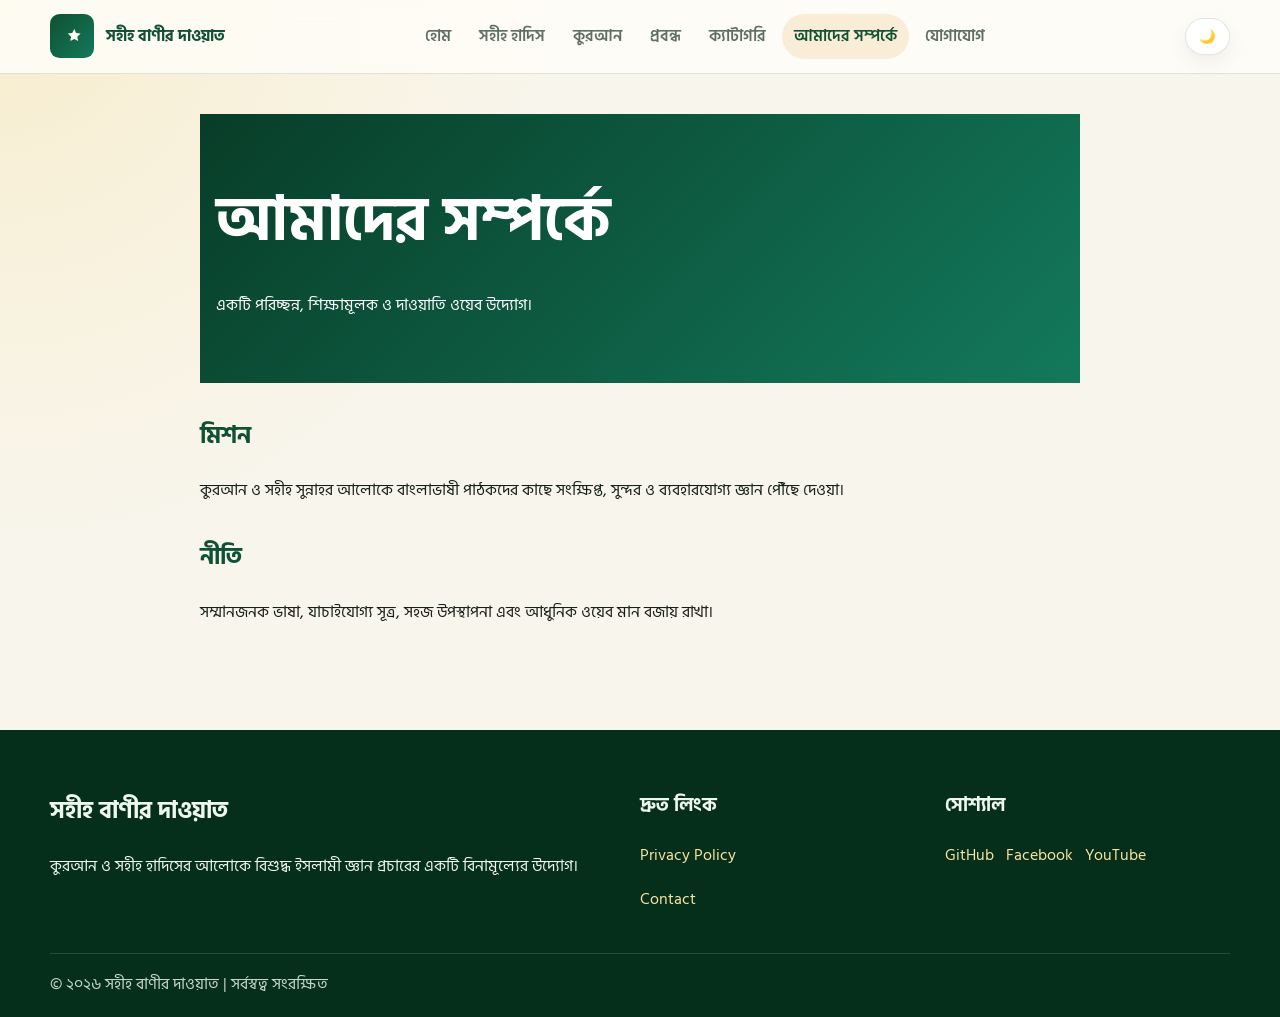
==== pages/about.html @ b23fc53e "Build production-ready Islamic GitHub Pages site" ====
<!DOCTYPE html>
<html lang="bn" data-theme="light">
<head>
  <meta charset="UTF-8">
  <meta name="viewport" content="width=device-width, initial-scale=1.0">
  <meta name="description" content="সহীহ বাণীর দাওয়াত সম্পর্কে জানুন।">
  <meta name="theme-color" content="#0f5132">
  <meta property="og:title" content="আমাদের সম্পর্কে | সহীহ বাণীর দাওয়াত">
  <meta property="og:description" content="সহীহ বাণীর দাওয়াত সম্পর্কে জানুন।">
  <meta property="og:type" content="website">
  <title>আমাদের সম্পর্কে | সহীহ বাণীর দাওয়াত</title>
  <link rel="icon" href="../assets/img/favicon.svg" type="image/svg+xml">
  <link rel="preconnect" href="https://fonts.googleapis.com">
  <link rel="preconnect" href="https://fonts.gstatic.com" crossorigin>
  <link href="https://fonts.googleapis.com/css2?family=Hind+Siliguri:wght@400;500;600;700;800&display=swap" rel="stylesheet">
  <link rel="stylesheet" href="../assets/css/styles.css">
</head>
<body>
<a class="skip-link" href="#main">মূল কনটেন্টে যান</a>
<header class="site-header"><div class="container nav"><a class="brand" href="../index.html"><img class="brand-mark" src="../assets/img/favicon.svg" alt=""><span>সহীহ বাণীর দাওয়াত</span></a><nav class="nav-links" aria-label="প্রধান মেনু"><a class="" href="../index.html">হোম</a><a class="" href="../pages/hadith.html">সহীহ হাদিস</a><a class="" href="../pages/quran.html">কুরআন</a><a class="" href="../pages/articles.html">প্রবন্ধ</a><a class="" href="../pages/categories.html">ক্যাটাগরি</a><a class="active" href="../pages/about.html">আমাদের সম্পর্কে</a><a class="" href="../pages/contact.html">যোগাযোগ</a></nav><div class="nav-actions"><button class="icon-btn" data-theme-toggle aria-label="ডার্ক মোড">🌙</button><button class="menu-btn" id="menu-toggle" aria-label="মেনু">☰</button></div></div><div class="container mobile-menu" id="mobile-menu"><a class="" href="../index.html">হোম</a><a class="" href="../pages/hadith.html">সহীহ হাদিস</a><a class="" href="../pages/quran.html">কুরআন</a><a class="" href="../pages/articles.html">প্রবন্ধ</a><a class="" href="../pages/categories.html">ক্যাটাগরি</a><a class="active" href="../pages/about.html">আমাদের সম্পর্কে</a><a class="" href="../pages/contact.html">যোগাযোগ</a></div></header>
<main id="main" class="container article"><section class="page-hero"><div class="container"><h1>আমাদের সম্পর্কে</h1><p>একটি পরিচ্ছন্ন, শিক্ষামূলক ও দাওয়াতি ওয়েব উদ্যোগ।</p></div></section><h2>মিশন</h2><p>কুরআন ও সহীহ সুন্নাহর আলোকে বাংলাভাষী পাঠকদের কাছে সংক্ষিপ্ত, সুন্দর ও ব্যবহারযোগ্য জ্ঞান পৌঁছে দেওয়া।</p><h2>নীতি</h2><p>সম্মানজনক ভাষা, যাচাইযোগ্য সূত্র, সহজ উপস্থাপনা এবং আধুনিক ওয়েব মান বজায় রাখা।</p></main>
<footer class="footer"><div class="container footer-grid"><div><h2>সহীহ বাণীর দাওয়াত</h2><p>কুরআন ও সহীহ হাদিসের আলোকে বিশুদ্ধ ইসলামী জ্ঞান প্রচারের একটি বিনামূল্যের উদ্যোগ।</p></div><div><h3>দ্রুত লিংক</h3><p><a href="../pages/privacy.html">Privacy Policy</a></p><p><a href="../pages/contact.html">Contact</a></p></div><div><h3>সোশ্যাল</h3><div class="social"><a href="https://github.com/" rel="noopener">GitHub</a><a href="https://facebook.com/" rel="noopener">Facebook</a><a href="https://youtube.com/" rel="noopener">YouTube</a></div></div></div><div class="container copyright">© ২০২৬ সহীহ বাণীর দাওয়াত | সর্বস্বত্ব সংরক্ষিত</div></footer>
<script src="../assets/js/content.js"></script><script src="../assets/js/main.js"></script>
</body></html>
---- assets/css/styles.css ----
:root{--green-950:#052e1b;--green-900:#083d28;--green-800:#0f5132;--green-700:#13795b;--green-600:#198754;--gold:#d9a441;--gold-soft:#f6d365;--white:#fffdf7;--cream:#f8f5ec;--ink:#162018;--muted:#5f6f64;--card:#ffffff;--border:rgba(15,81,50,.14);--shadow:0 18px 45px rgba(8,61,40,.12);--radius:24px;--max:1180px;color-scheme:light} [data-theme=dark]{--green-950:#03160d;--green-900:#062417;--green-800:#0b3a27;--green-700:#13a06e;--green-600:#25c182;--gold:#f2c766;--gold-soft:#ffe59a;--white:#07150e;--cream:#0b1d14;--ink:#edf8f1;--muted:#b8c8bd;--card:#10271a;--border:rgba(242,199,102,.18);--shadow:0 18px 45px rgba(0,0,0,.34);color-scheme:dark}*{box-sizing:border-box}html{scroll-behavior:smooth}body{margin:0;font-family:"Hind Siliguri",system-ui,-apple-system,Segoe UI,sans-serif;background:radial-gradient(circle at top left,rgba(246,211,101,.22),transparent 34rem),var(--cream);color:var(--ink);line-height:1.75}a{color:inherit;text-decoration:none}img{max-width:100%;height:auto}.container{width:min(100% - 32px,var(--max));margin-inline:auto}.skip-link{position:absolute;left:-999px;top:12px;background:var(--gold);color:#111;padding:.7rem 1rem;border-radius:999px;z-index:100}.skip-link:focus{left:12px}.site-header{position:sticky;top:0;z-index:50;background:rgba(255,253,247,.86);backdrop-filter:blur(16px);border-bottom:1px solid var(--border)}[data-theme=dark] .site-header{background:rgba(7,21,14,.86)}.nav{display:flex;align-items:center;justify-content:space-between;gap:1rem;padding:.85rem 0}.brand{display:flex;align-items:center;gap:.75rem;font-weight:800;color:var(--green-800)}.brand-mark{width:44px;height:44px}.nav-links{display:none;align-items:center;gap:.25rem}.nav-links a{padding:.55rem .75rem;border-radius:999px;color:var(--muted);font-weight:600}.nav-links a:hover,.nav-links a.active{background:rgba(217,164,65,.16);color:var(--green-800)}.nav-actions{display:flex;gap:.45rem}.icon-btn,.menu-btn{border:1px solid var(--border);background:var(--card);color:var(--ink);border-radius:999px;padding:.65rem .8rem;cursor:pointer;box-shadow:0 8px 20px rgba(0,0,0,.06)}.mobile-menu{display:none;padding:0 0 1rem}.mobile-menu.open{display:grid;gap:.35rem}.mobile-menu a{padding:.8rem 1rem;background:var(--card);border:1px solid var(--border);border-radius:16px}.hero{position:relative;overflow:hidden;padding:5rem 0 4rem;background:linear-gradient(135deg,var(--green-950),var(--green-700));color:#fff}.hero:before{content:"";position:absolute;inset:0;background:radial-gradient(circle at 80% 20%,rgba(246,211,101,.25),transparent 22rem),linear-gradient(45deg,transparent 48%,rgba(255,255,255,.05) 49% 51%,transparent 52%);background-size:auto,42px 42px}.hero .container{position:relative}.eyebrow{display:inline-flex;gap:.4rem;align-items:center;border:1px solid rgba(246,211,101,.45);color:var(--gold-soft);border-radius:999px;padding:.35rem .8rem;font-weight:700}.hero h1{font-size:clamp(2.3rem,9vw,5.2rem);line-height:1.08;margin:1rem 0}.hero p{max-width:760px;font-size:1.14rem;color:rgba(255,255,255,.86)}.hero-actions,.button-row{display:flex;flex-wrap:wrap;gap:.8rem;margin-top:1.4rem}.btn{display:inline-flex;align-items:center;justify-content:center;gap:.45rem;border-radius:999px;padding:.85rem 1.15rem;font-weight:800;border:1px solid transparent;transition:.25s}.btn.primary{background:var(--gold);color:#1d1605}.btn.secondary{border-color:rgba(255,255,255,.28);color:#fff}.btn:hover{transform:translateY(-2px);box-shadow:0 12px 25px rgba(0,0,0,.18)}main{padding:2.5rem 0}.section{padding:2.2rem 0}.section-head{display:flex;align-items:end;justify-content:space-between;gap:1rem;margin-bottom:1.2rem}.section-title{font-size:clamp(1.65rem,5vw,2.4rem);line-height:1.2;margin:0;color:var(--green-800)}.section-kicker{color:var(--gold);font-weight:800;margin:0}.grid{display:grid;gap:1rem}.cards{grid-template-columns:repeat(auto-fit,minmax(240px,1fr))}.card{background:var(--card);border:1px solid var(--border);border-radius:var(--radius);padding:1.25rem;box-shadow:var(--shadow);transition:.25s}.card:hover{transform:translateY(-4px)}.card h3{color:var(--green-800);margin:.2rem 0 .5rem}.arabic{font-family:Georgia,"Times New Roman",serif;font-size:1.55rem;direction:rtl;text-align:right;line-height:2.1}.source,.tag,.muted{color:var(--muted)}.tag{display:inline-flex;border:1px solid var(--border);border-radius:999px;padding:.2rem .65rem;font-size:.9rem;background:rgba(217,164,65,.1)}.search-panel{display:grid;gap:.75rem;background:var(--card);border:1px solid var(--border);border-radius:var(--radius);padding:1rem;box-shadow:var(--shadow)}.search-input{width:100%;border:1px solid var(--border);background:var(--cream);color:var(--ink);border-radius:16px;padding:1rem;font:inherit}.result-list{display:grid;gap:.75rem}.result-list:empty:before{content:"কোনো ফলাফল পাওয়া যায়নি।";color:var(--muted)}.page-hero{padding:3rem 0;background:linear-gradient(135deg,var(--green-900),var(--green-700));color:#fff}.page-hero h1{font-size:clamp(2rem,7vw,3.8rem);margin:.4rem 0}.article{max-width:880px}.article h2{color:var(--green-800);margin-top:2rem}.footer{background:var(--green-950);color:#eef7f0;margin-top:3rem;padding:2.5rem 0 1.2rem}.footer-grid{display:grid;gap:1.2rem}.footer a{color:#f8e4a1}.social{display:flex;gap:.75rem;flex-wrap:wrap}.copyright{border-top:1px solid rgba(255,255,255,.14);margin-top:1.5rem;padding-top:1rem;color:#c7d6cc}.reveal{opacity:0;transform:translateY(20px);transition:.7s}.reveal.visible{opacity:1;transform:none}@media (min-width:820px){.nav-links{display:flex}.menu-btn{display:none}.footer-grid{grid-template-columns:2fr 1fr 1fr}.hero{padding:7rem 0 6rem}.grid.two{grid-template-columns:1.1fr .9fr}.grid.three{grid-template-columns:repeat(3,1fr)}}@media (prefers-reduced-motion:reduce){*,*:before,*:after{scroll-behavior:auto!important;transition:none!important;animation:none!important}}
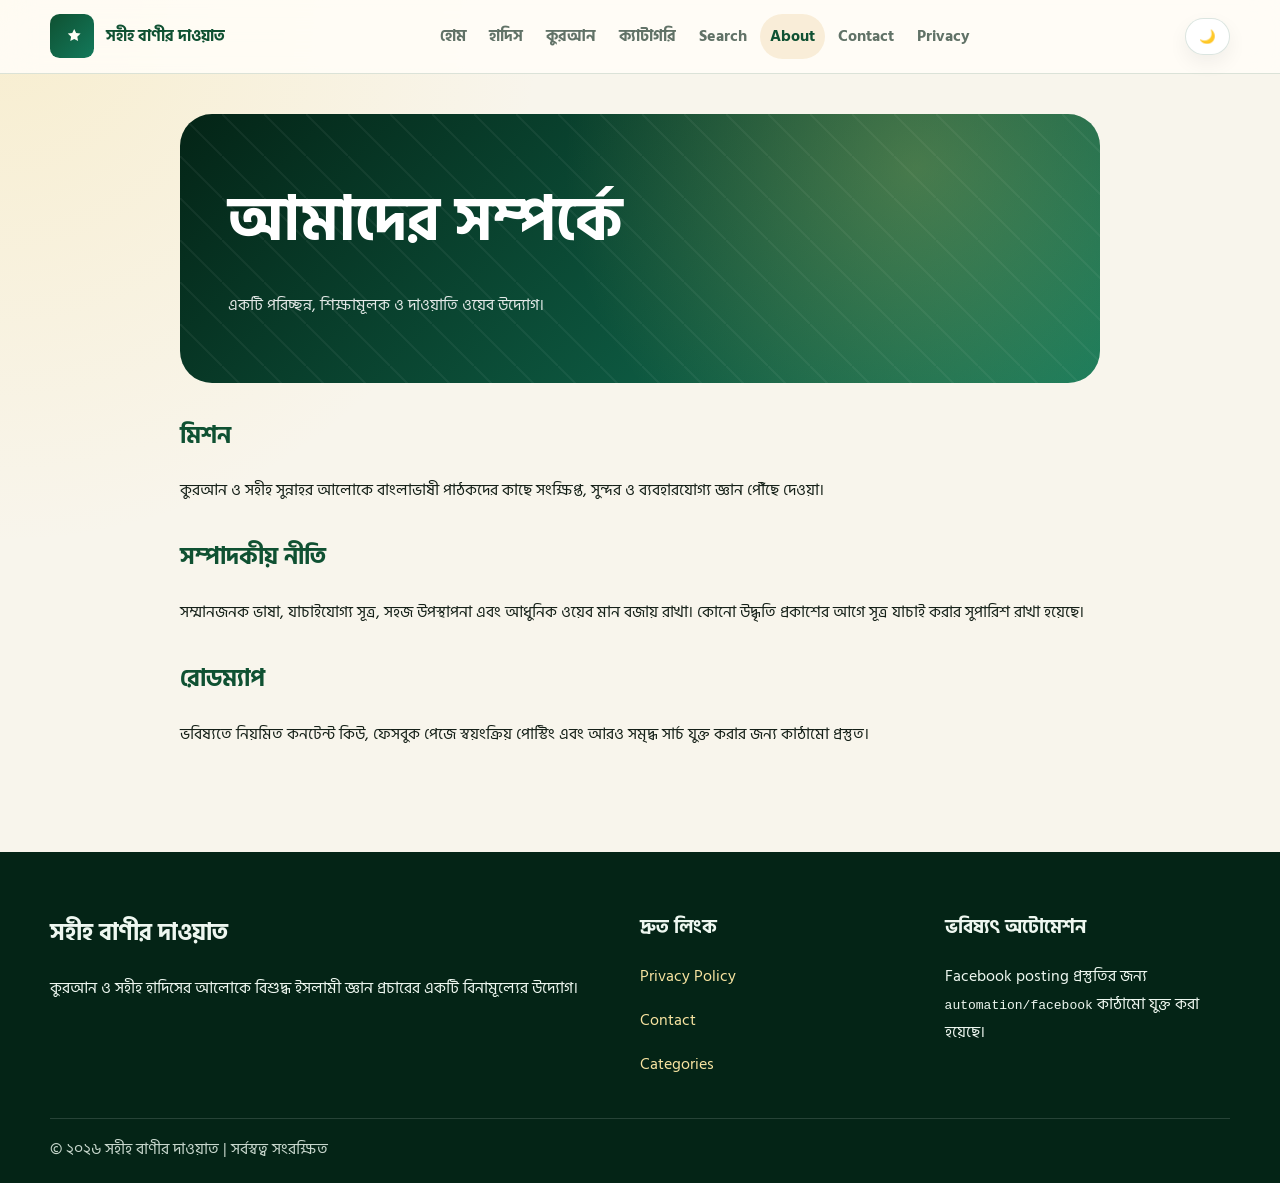
==== commit 384c5c77: "Build production-ready Islamic website" ====
--- a/pages/about.html
+++ b/pages/about.html
@@ -3,22 +3,29 @@
 <head>
   <meta charset="UTF-8">
   <meta name="viewport" content="width=device-width, initial-scale=1.0">
-  <meta name="description" content="সহীহ বাণীর দাওয়াত সম্পর্কে জানুন।">
+  <meta name="description" content="সহীহ বাণীর দাওয়াতের লক্ষ্য, নীতি ও প্রকাশনা মান সম্পর্কে জানুন।">
   <meta name="theme-color" content="#0f5132">
   <meta property="og:title" content="আমাদের সম্পর্কে | সহীহ বাণীর দাওয়াত">
-  <meta property="og:description" content="সহীহ বাণীর দাওয়াত সম্পর্কে জানুন।">
+  <meta property="og:description" content="সহীহ বাণীর দাওয়াতের লক্ষ্য, নীতি ও প্রকাশনা মান সম্পর্কে জানুন।">
   <meta property="og:type" content="website">
   <title>আমাদের সম্পর্কে | সহীহ বাণীর দাওয়াত</title>
   <link rel="icon" href="../assets/img/favicon.svg" type="image/svg+xml">
   <link rel="preconnect" href="https://fonts.googleapis.com">
   <link rel="preconnect" href="https://fonts.gstatic.com" crossorigin>
-  <link href="https://fonts.googleapis.com/css2?family=Hind+Siliguri:wght@400;500;600;700;800&display=swap" rel="stylesheet">
+  <link href="https://fonts.googleapis.com/css2?family=Amiri:wght@400;700&family=Hind+Siliguri:wght@400;500;600;700;800&display=swap" rel="stylesheet">
   <link rel="stylesheet" href="../assets/css/styles.css">
 </head>
 <body>
 <a class="skip-link" href="#main">মূল কনটেন্টে যান</a>
-<header class="site-header"><div class="container nav"><a class="brand" href="../index.html"><img class="brand-mark" src="../assets/img/favicon.svg" alt=""><span>সহীহ বাণীর দাওয়াত</span></a><nav class="nav-links" aria-label="প্রধান মেনু"><a class="" href="../index.html">হোম</a><a class="" href="../pages/hadith.html">সহীহ হাদিস</a><a class="" href="../pages/quran.html">কুরআন</a><a class="" href="../pages/articles.html">প্রবন্ধ</a><a class="" href="../pages/categories.html">ক্যাটাগরি</a><a class="active" href="../pages/about.html">আমাদের সম্পর্কে</a><a class="" href="../pages/contact.html">যোগাযোগ</a></nav><div class="nav-actions"><button class="icon-btn" data-theme-toggle aria-label="ডার্ক মোড">🌙</button><button class="menu-btn" id="menu-toggle" aria-label="মেনু">☰</button></div></div><div class="container mobile-menu" id="mobile-menu"><a class="" href="../index.html">হোম</a><a class="" href="../pages/hadith.html">সহীহ হাদিস</a><a class="" href="../pages/quran.html">কুরআন</a><a class="" href="../pages/articles.html">প্রবন্ধ</a><a class="" href="../pages/categories.html">ক্যাটাগরি</a><a class="active" href="../pages/about.html">আমাদের সম্পর্কে</a><a class="" href="../pages/contact.html">যোগাযোগ</a></div></header>
-<main id="main" class="container article"><section class="page-hero"><div class="container"><h1>আমাদের সম্পর্কে</h1><p>একটি পরিচ্ছন্ন, শিক্ষামূলক ও দাওয়াতি ওয়েব উদ্যোগ।</p></div></section><h2>মিশন</h2><p>কুরআন ও সহীহ সুন্নাহর আলোকে বাংলাভাষী পাঠকদের কাছে সংক্ষিপ্ত, সুন্দর ও ব্যবহারযোগ্য জ্ঞান পৌঁছে দেওয়া।</p><h2>নীতি</h2><p>সম্মানজনক ভাষা, যাচাইযোগ্য সূত্র, সহজ উপস্থাপনা এবং আধুনিক ওয়েব মান বজায় রাখা।</p></main>
-<footer class="footer"><div class="container footer-grid"><div><h2>সহীহ বাণীর দাওয়াত</h2><p>কুরআন ও সহীহ হাদিসের আলোকে বিশুদ্ধ ইসলামী জ্ঞান প্রচারের একটি বিনামূল্যের উদ্যোগ।</p></div><div><h3>দ্রুত লিংক</h3><p><a href="../pages/privacy.html">Privacy Policy</a></p><p><a href="../pages/contact.html">Contact</a></p></div><div><h3>সোশ্যাল</h3><div class="social"><a href="https://github.com/" rel="noopener">GitHub</a><a href="https://facebook.com/" rel="noopener">Facebook</a><a href="https://youtube.com/" rel="noopener">YouTube</a></div></div></div><div class="container copyright">© ২০২৬ সহীহ বাণীর দাওয়াত | সর্বস্বত্ব সংরক্ষিত</div></footer>
+<header class="site-header">
+  <div class="container nav">
+    <a class="brand" href="../index.html"><img class="brand-mark" src="../assets/img/favicon.svg" alt=""><span>সহীহ বাণীর দাওয়াত</span></a>
+    <nav class="nav-links" aria-label="প্রধান মেনু"><a class="" href="../index.html">হোম</a><a class="" href="../pages/hadith.html">হাদিস</a><a class="" href="../pages/quran.html">কুরআন</a><a class="" href="../pages/categories.html">ক্যাটাগরি</a><a class="" href="../index.html#search">Search</a><a class="active" href="../pages/about.html">About</a><a class="" href="../pages/contact.html">Contact</a><a class="" href="../pages/privacy.html">Privacy</a></nav>
+    <div class="nav-actions"><button class="icon-btn" data-theme-toggle aria-label="ডার্ক মোড">🌙</button><button class="menu-btn" id="menu-toggle" aria-label="মেনু" aria-expanded="false">☰</button></div>
+  </div>
+  <div class="container mobile-menu" id="mobile-menu"><a class="" href="../index.html">হোম</a><a class="" href="../pages/hadith.html">হাদিস</a><a class="" href="../pages/quran.html">কুরআন</a><a class="" href="../pages/categories.html">ক্যাটাগরি</a><a class="" href="../index.html#search">Search</a><a class="active" href="../pages/about.html">About</a><a class="" href="../pages/contact.html">Contact</a><a class="" href="../pages/privacy.html">Privacy</a></div>
+</header>
+<main id="main" class="container article"><section class="page-hero"><h1>আমাদের সম্পর্কে</h1><p>একটি পরিচ্ছন্ন, শিক্ষামূলক ও দাওয়াতি ওয়েব উদ্যোগ।</p></section><h2>মিশন</h2><p>কুরআন ও সহীহ সুন্নাহর আলোকে বাংলাভাষী পাঠকদের কাছে সংক্ষিপ্ত, সুন্দর ও ব্যবহারযোগ্য জ্ঞান পৌঁছে দেওয়া।</p><h2>সম্পাদকীয় নীতি</h2><p>সম্মানজনক ভাষা, যাচাইযোগ্য সূত্র, সহজ উপস্থাপনা এবং আধুনিক ওয়েব মান বজায় রাখা। কোনো উদ্ধৃতি প্রকাশের আগে সূত্র যাচাই করার সুপারিশ রাখা হয়েছে।</p><h2>রোডম্যাপ</h2><p>ভবিষ্যতে নিয়মিত কনটেন্ট কিউ, ফেসবুক পেজে স্বয়ংক্রিয় পোস্টিং এবং আরও সমৃদ্ধ সার্চ যুক্ত করার জন্য কাঠামো প্রস্তুত।</p></main>
+<footer class="footer"><div class="container footer-grid"><div><h2>সহীহ বাণীর দাওয়াত</h2><p>কুরআন ও সহীহ হাদিসের আলোকে বিশুদ্ধ ইসলামী জ্ঞান প্রচারের একটি বিনামূল্যের উদ্যোগ।</p></div><div><h3>দ্রুত লিংক</h3><p><a href="../pages/privacy.html">Privacy Policy</a></p><p><a href="../pages/contact.html">Contact</a></p><p><a href="../pages/categories.html">Categories</a></p></div><div><h3>ভবিষ্যৎ অটোমেশন</h3><p>Facebook posting প্রস্তুতির জন্য <code>automation/facebook</code> কাঠামো যুক্ত করা হয়েছে।</p></div></div><div class="container copyright">© ২০২৬ সহীহ বাণীর দাওয়াত | সর্বস্বত্ব সংরক্ষিত</div></footer>
 <script src="../assets/js/content.js"></script><script src="../assets/js/main.js"></script>
 </body></html>
--- a/assets/css/styles.css
+++ b/assets/css/styles.css
@@ -1 +1 @@
-:root{--green-950:#052e1b;--green-900:#083d28;--green-800:#0f5132;--green-700:#13795b;--green-600:#198754;--gold:#d9a441;--gold-soft:#f6d365;--white:#fffdf7;--cream:#f8f5ec;--ink:#162018;--muted:#5f6f64;--card:#ffffff;--border:rgba(15,81,50,.14);--shadow:0 18px 45px rgba(8,61,40,.12);--radius:24px;--max:1180px;color-scheme:light} [data-theme=dark]{--green-950:#03160d;--green-900:#062417;--green-800:#0b3a27;--green-700:#13a06e;--green-600:#25c182;--gold:#f2c766;--gold-soft:#ffe59a;--white:#07150e;--cream:#0b1d14;--ink:#edf8f1;--muted:#b8c8bd;--card:#10271a;--border:rgba(242,199,102,.18);--shadow:0 18px 45px rgba(0,0,0,.34);color-scheme:dark}*{box-sizing:border-box}html{scroll-behavior:smooth}body{margin:0;font-family:"Hind Siliguri",system-ui,-apple-system,Segoe UI,sans-serif;background:radial-gradient(circle at top left,rgba(246,211,101,.22),transparent 34rem),var(--cream);color:var(--ink);line-height:1.75}a{color:inherit;text-decoration:none}img{max-width:100%;height:auto}.container{width:min(100% - 32px,var(--max));margin-inline:auto}.skip-link{position:absolute;left:-999px;top:12px;background:var(--gold);color:#111;padding:.7rem 1rem;border-radius:999px;z-index:100}.skip-link:focus{left:12px}.site-header{position:sticky;top:0;z-index:50;background:rgba(255,253,247,.86);backdrop-filter:blur(16px);border-bottom:1px solid var(--border)}[data-theme=dark] .site-header{background:rgba(7,21,14,.86)}.nav{display:flex;align-items:center;justify-content:space-between;gap:1rem;padding:.85rem 0}.brand{display:flex;align-items:center;gap:.75rem;font-weight:800;color:var(--green-800)}.brand-mark{width:44px;height:44px}.nav-links{display:none;align-items:center;gap:.25rem}.nav-links a{padding:.55rem .75rem;border-radius:999px;color:var(--muted);font-weight:600}.nav-links a:hover,.nav-links a.active{background:rgba(217,164,65,.16);color:var(--green-800)}.nav-actions{display:flex;gap:.45rem}.icon-btn,.menu-btn{border:1px solid var(--border);background:var(--card);color:var(--ink);border-radius:999px;padding:.65rem .8rem;cursor:pointer;box-shadow:0 8px 20px rgba(0,0,0,.06)}.mobile-menu{display:none;padding:0 0 1rem}.mobile-menu.open{display:grid;gap:.35rem}.mobile-menu a{padding:.8rem 1rem;background:var(--card);border:1px solid var(--border);border-radius:16px}.hero{position:relative;overflow:hidden;padding:5rem 0 4rem;background:linear-gradient(135deg,var(--green-950),var(--green-700));color:#fff}.hero:before{content:"";position:absolute;inset:0;background:radial-gradient(circle at 80% 20%,rgba(246,211,101,.25),transparent 22rem),linear-gradient(45deg,transparent 48%,rgba(255,255,255,.05) 49% 51%,transparent 52%);background-size:auto,42px 42px}.hero .container{position:relative}.eyebrow{display:inline-flex;gap:.4rem;align-items:center;border:1px solid rgba(246,211,101,.45);color:var(--gold-soft);border-radius:999px;padding:.35rem .8rem;font-weight:700}.hero h1{font-size:clamp(2.3rem,9vw,5.2rem);line-height:1.08;margin:1rem 0}.hero p{max-width:760px;font-size:1.14rem;color:rgba(255,255,255,.86)}.hero-actions,.button-row{display:flex;flex-wrap:wrap;gap:.8rem;margin-top:1.4rem}.btn{display:inline-flex;align-items:center;justify-content:center;gap:.45rem;border-radius:999px;padding:.85rem 1.15rem;font-weight:800;border:1px solid transparent;transition:.25s}.btn.primary{background:var(--gold);color:#1d1605}.btn.secondary{border-color:rgba(255,255,255,.28);color:#fff}.btn:hover{transform:translateY(-2px);box-shadow:0 12px 25px rgba(0,0,0,.18)}main{padding:2.5rem 0}.section{padding:2.2rem 0}.section-head{display:flex;align-items:end;justify-content:space-between;gap:1rem;margin-bottom:1.2rem}.section-title{font-size:clamp(1.65rem,5vw,2.4rem);line-height:1.2;margin:0;color:var(--green-800)}.section-kicker{color:var(--gold);font-weight:800;margin:0}.grid{display:grid;gap:1rem}.cards{grid-template-columns:repeat(auto-fit,minmax(240px,1fr))}.card{background:var(--card);border:1px solid var(--border);border-radius:var(--radius);padding:1.25rem;box-shadow:var(--shadow);transition:.25s}.card:hover{transform:translateY(-4px)}.card h3{color:var(--green-800);margin:.2rem 0 .5rem}.arabic{font-family:Georgia,"Times New Roman",serif;font-size:1.55rem;direction:rtl;text-align:right;line-height:2.1}.source,.tag,.muted{color:var(--muted)}.tag{display:inline-flex;border:1px solid var(--border);border-radius:999px;padding:.2rem .65rem;font-size:.9rem;background:rgba(217,164,65,.1)}.search-panel{display:grid;gap:.75rem;background:var(--card);border:1px solid var(--border);border-radius:var(--radius);padding:1rem;box-shadow:var(--shadow)}.search-input{width:100%;border:1px solid var(--border);background:var(--cream);color:var(--ink);border-radius:16px;padding:1rem;font:inherit}.result-list{display:grid;gap:.75rem}.result-list:empty:before{content:"কোনো ফলাফল পাওয়া যায়নি।";color:var(--muted)}.page-hero{padding:3rem 0;background:linear-gradient(135deg,var(--green-900),var(--green-700));color:#fff}.page-hero h1{font-size:clamp(2rem,7vw,3.8rem);margin:.4rem 0}.article{max-width:880px}.article h2{color:var(--green-800);margin-top:2rem}.footer{background:var(--green-950);color:#eef7f0;margin-top:3rem;padding:2.5rem 0 1.2rem}.footer-grid{display:grid;gap:1.2rem}.footer a{color:#f8e4a1}.social{display:flex;gap:.75rem;flex-wrap:wrap}.copyright{border-top:1px solid rgba(255,255,255,.14);margin-top:1.5rem;padding-top:1rem;color:#c7d6cc}.reveal{opacity:0;transform:translateY(20px);transition:.7s}.reveal.visible{opacity:1;transform:none}@media (min-width:820px){.nav-links{display:flex}.menu-btn{display:none}.footer-grid{grid-template-columns:2fr 1fr 1fr}.hero{padding:7rem 0 6rem}.grid.two{grid-template-columns:1.1fr .9fr}.grid.three{grid-template-columns:repeat(3,1fr)}}@media (prefers-reduced-motion:reduce){*,*:before,*:after{scroll-behavior:auto!important;transition:none!important;animation:none!important}}
+:root{--green-950:#042416;--green-900:#083d28;--green-800:#0f5132;--green-700:#13795b;--green-600:#198754;--gold:#d9a441;--gold-soft:#f7df95;--white:#fffdf7;--cream:#f8f5ec;--ink:#152018;--muted:#617267;--card:#ffffff;--border:rgba(15,81,50,.15);--shadow:0 18px 45px rgba(8,61,40,.12);--radius:24px;--max:1180px;color-scheme:light}[data-theme=dark]{--green-950:#03160d;--green-900:#062417;--green-800:#24c489;--green-700:#13a06e;--green-600:#25c182;--gold:#f2c766;--gold-soft:#ffe59a;--white:#07150e;--cream:#0b1d14;--ink:#edf8f1;--muted:#b8c8bd;--card:#10271a;--border:rgba(242,199,102,.2);--shadow:0 18px 45px rgba(0,0,0,.34);color-scheme:dark}*{box-sizing:border-box}html{scroll-behavior:smooth}body{margin:0;font-family:"Hind Siliguri",system-ui,-apple-system,Segoe UI,sans-serif;background:radial-gradient(circle at top left,rgba(246,211,101,.22),transparent 34rem),var(--cream);color:var(--ink);line-height:1.75}a{color:inherit;text-decoration:none}img{max-width:100%;height:auto}.container{width:min(100% - 32px,var(--max));margin-inline:auto}.skip-link{position:absolute;left:-999px;top:12px;background:var(--gold);color:#111;padding:.7rem 1rem;border-radius:999px;z-index:100}.skip-link:focus{left:12px}.site-header{position:sticky;top:0;z-index:50;background:color-mix(in srgb,var(--white) 88%,transparent);backdrop-filter:blur(16px);border-bottom:1px solid var(--border)}.nav{display:flex;align-items:center;justify-content:space-between;gap:1rem;padding:.85rem 0}.brand{display:flex;align-items:center;gap:.75rem;font-weight:800;color:var(--green-800);white-space:nowrap}.brand-mark{width:44px;height:44px}.nav-links{display:none;align-items:center;gap:.15rem}.nav-links a{padding:.55rem .65rem;border-radius:999px;color:var(--muted);font-weight:700}.nav-links a:hover,.nav-links a.active,.mobile-menu a.active{background:rgba(217,164,65,.16);color:var(--green-800)}.nav-actions{display:flex;gap:.45rem}.icon-btn,.menu-btn{border:1px solid var(--border);background:var(--card);color:var(--ink);border-radius:999px;padding:.65rem .8rem;cursor:pointer;box-shadow:0 8px 20px rgba(0,0,0,.06)}.mobile-menu{display:none;padding:0 0 1rem}.mobile-menu.open{display:grid;gap:.35rem}.mobile-menu a{padding:.8rem 1rem;background:var(--card);border:1px solid var(--border);border-radius:16px}.hero,.page-hero{position:relative;overflow:hidden;background:linear-gradient(135deg,var(--green-950),var(--green-700));color:#fff}.hero{padding:5rem 0 4rem}.hero:before,.page-hero:before{content:"";position:absolute;inset:0;background:radial-gradient(circle at 80% 20%,rgba(246,211,101,.25),transparent 22rem),linear-gradient(45deg,transparent 48%,rgba(255,255,255,.05) 49% 51%,transparent 52%);background-size:auto,42px 42px}.hero-grid{position:relative;display:grid;gap:1.4rem;align-items:center}.eyebrow{display:inline-flex;gap:.4rem;align-items:center;border:1px solid rgba(246,211,101,.45);color:var(--gold-soft);border-radius:999px;padding:.35rem .8rem;font-weight:800}.hero h1{font-size:clamp(2.3rem,9vw,5.2rem);line-height:1.08;margin:1rem 0}.hero p{max-width:760px;font-size:1.14rem;color:rgba(255,255,255,.88)}.hero-card{background:rgba(255,255,255,.1);border:1px solid rgba(255,255,255,.2);border-radius:32px;padding:1.4rem;backdrop-filter:blur(10px)}.hero-actions,.button-row{display:flex;flex-wrap:wrap;gap:.8rem;margin-top:1.4rem}.btn{display:inline-flex;align-items:center;justify-content:center;gap:.45rem;border-radius:999px;padding:.85rem 1.15rem;font-weight:800;border:1px solid transparent;transition:.25s}.btn.primary{background:var(--gold);color:#1d1605}.btn.secondary{border-color:rgba(255,255,255,.35);color:#fff}.btn:hover{transform:translateY(-2px);box-shadow:0 12px 25px rgba(0,0,0,.18)}main{padding:2.5rem 0}.section{padding:2.2rem 0}.section-head{display:flex;align-items:end;justify-content:space-between;gap:1rem;margin-bottom:1.2rem}.section-title{font-size:clamp(1.65rem,5vw,2.4rem);line-height:1.2;margin:0;color:var(--green-800)}.section-kicker{color:var(--gold);font-weight:800;margin:0}.text-link{color:var(--green-800);font-weight:800}.grid{display:grid;gap:1rem}.cards{grid-template-columns:repeat(auto-fit,minmax(240px,1fr))}.card{background:var(--card);border:1px solid var(--border);border-radius:var(--radius);padding:1.25rem;box-shadow:var(--shadow);transition:.25s}.card:hover{transform:translateY(-4px)}.card h3,.card h2{color:var(--green-800);margin:.2rem 0 .5rem}.arabic{font-family:Amiri,Georgia,"Times New Roman",serif;font-size:1.75rem;direction:rtl;text-align:right;line-height:2.1}.source,.tag,.muted{color:var(--muted)}.tag{display:inline-flex;border:1px solid var(--border);border-radius:999px;padding:.2rem .65rem;font-size:.9rem;background:rgba(217,164,65,.1)}.search-panel{display:grid;gap:.75rem;background:var(--card);border:1px solid var(--border);border-radius:var(--radius);padding:1rem;box-shadow:var(--shadow)}.search-input,.contact-form input,.contact-form textarea{width:100%;border:1px solid var(--border);background:var(--cream);color:var(--ink);border-radius:16px;padding:1rem;font:inherit}.result-list{display:grid;gap:.75rem}.result-list:empty:before{content:"কীওয়ার্ড লিখলে ফলাফল দেখা যাবে।";color:var(--muted)}.page-hero{padding:3rem;border-radius:32px;margin-bottom:2rem}.page-hero h1{position:relative;font-size:clamp(2rem,7vw,3.8rem);margin:.4rem 0}.page-hero p{position:relative;color:rgba(255,255,255,.88)}.article{max-width:920px}.article h2{color:var(--green-800);margin-top:2rem}.stats{grid-template-columns:repeat(auto-fit,minmax(160px,1fr))}.stats article{background:var(--card);border:1px solid var(--border);border-radius:22px;padding:1.2rem;text-align:center;box-shadow:var(--shadow)}.stats strong{display:block;color:var(--green-800);font-size:2rem}.contact-form{display:grid;gap:1rem}.contact-form label{font-weight:800}.footer{background:var(--green-950);color:#eef7f0;margin-top:3rem;padding:2.5rem 0 1.2rem}.footer-grid{display:grid;gap:1.2rem}.footer a{color:#f8e4a1}.copyright{border-top:1px solid rgba(255,255,255,.14);margin-top:1.5rem;padding-top:1rem;color:#c7d6cc}.reveal{opacity:0;transform:translateY(20px);transition:.7s}.reveal.visible{opacity:1;transform:none}@media (min-width:960px){.nav-links{display:flex}.menu-btn{display:none}.footer-grid{grid-template-columns:2fr 1fr 1fr}.hero{padding:7rem 0 6rem}.hero-grid{grid-template-columns:1.4fr .8fr}.grid.two{grid-template-columns:1.1fr .9fr}.grid.three{grid-template-columns:repeat(3,1fr)}}@media (prefers-reduced-motion:reduce){*,*:before,*:after{scroll-behavior:auto!important;transition:none!important;animation:none!important}}
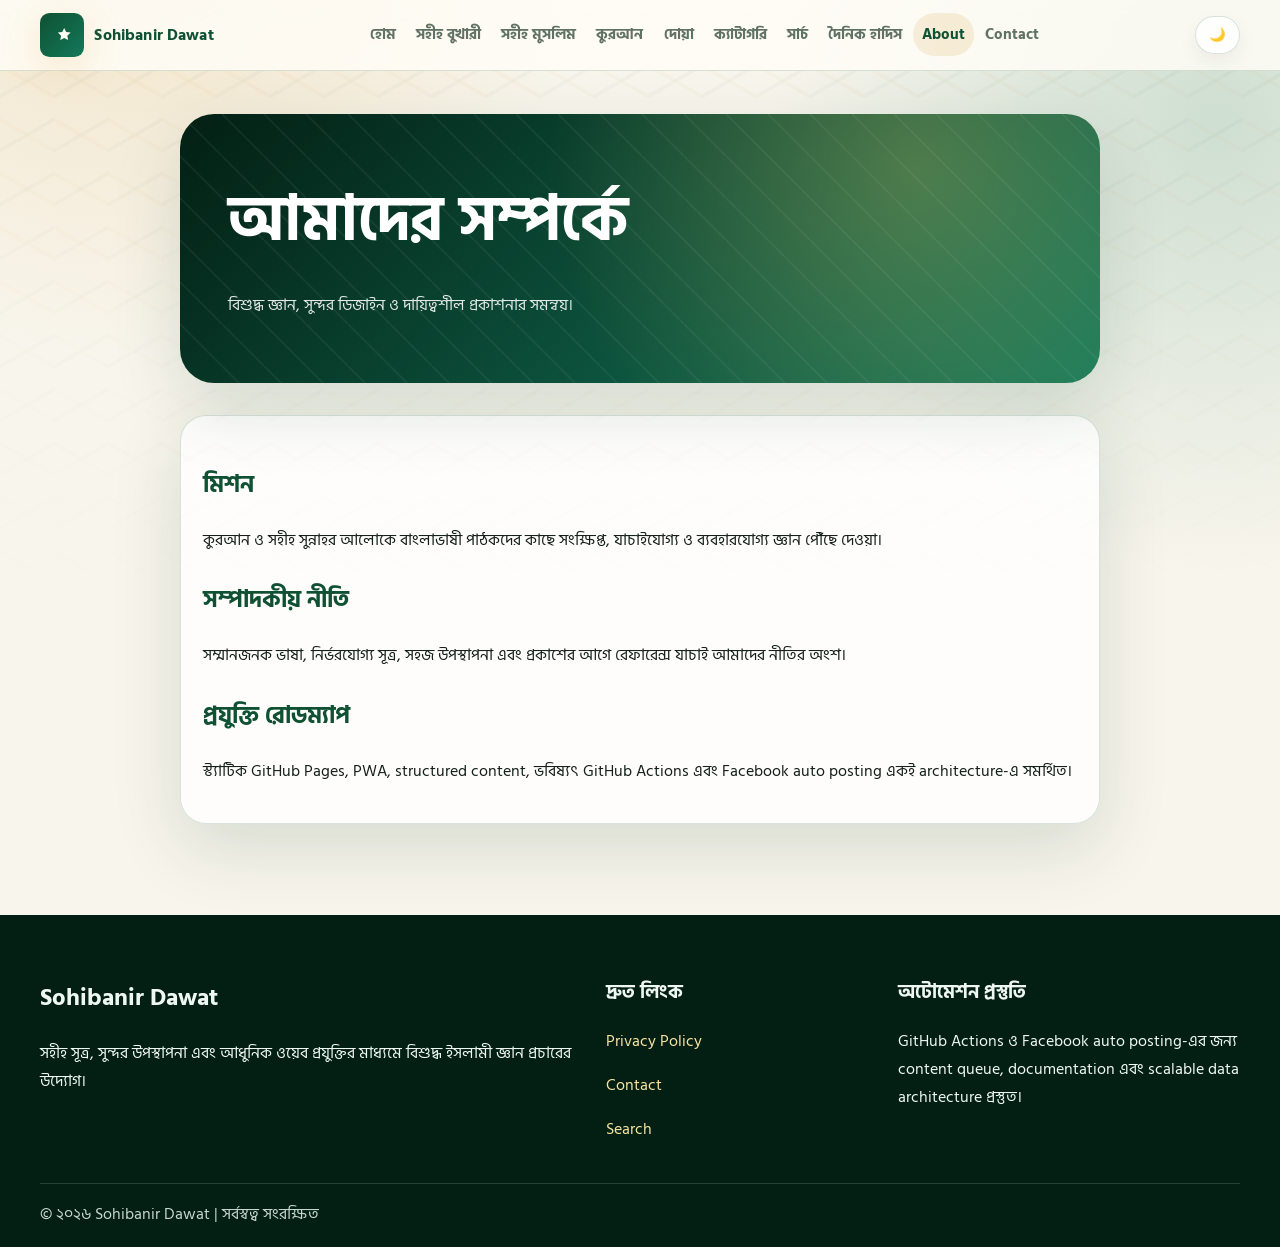
==== commit e92ab47a: "Build premium Islamic website" ====
--- a/pages/about.html
+++ b/pages/about.html
@@ -3,29 +3,37 @@
 <head>
   <meta charset="UTF-8">
   <meta name="viewport" content="width=device-width, initial-scale=1.0">
-  <meta name="description" content="সহীহ বাণীর দাওয়াতের লক্ষ্য, নীতি ও প্রকাশনা মান সম্পর্কে জানুন।">
+  <meta name="description" content="কুরআন, সহীহ বুখারী, সহীহ মুসলিম, দোয়া, দৈনিক হাদিস ও বিষয়ভিত্তিক ইসলামী জ্ঞানের প্রিমিয়াম বাংলা প্ল্যাটফর্ম।">
   <meta name="theme-color" content="#0f5132">
-  <meta property="og:title" content="আমাদের সম্পর্কে | সহীহ বাণীর দাওয়াত">
-  <meta property="og:description" content="সহীহ বাণীর দাওয়াতের লক্ষ্য, নীতি ও প্রকাশনা মান সম্পর্কে জানুন।">
+  <meta name="color-scheme" content="light dark">
+  <meta name="robots" content="index, follow">
+  <link rel="canonical" href="https://example.github.io/sohibanir-dawat/pages/about.html">
+  <meta property="og:title" content="আমাদের সম্পর্কে | Sohibanir Dawat">
+  <meta property="og:description" content="কুরআন, সহীহ বুখারী, সহীহ মুসলিম, দোয়া, দৈনিক হাদিস ও বিষয়ভিত্তিক ইসলামী জ্ঞানের প্রিমিয়াম বাংলা প্ল্যাটফর্ম।">
   <meta property="og:type" content="website">
-  <title>আমাদের সম্পর্কে | সহীহ বাণীর দাওয়াত</title>
+  <meta property="og:url" content="https://example.github.io/sohibanir-dawat/pages/about.html">
+  <meta property="og:image" content="https://example.github.io/sohibanir-dawat/assets/img/og-image.svg">
+  <meta name="twitter:card" content="summary_large_image">
+  <title>আমাদের সম্পর্কে | Sohibanir Dawat</title>
   <link rel="icon" href="../assets/img/favicon.svg" type="image/svg+xml">
+  <link rel="manifest" href="../manifest.webmanifest">
+  <link rel="apple-touch-icon" href="../assets/img/favicon.svg">
   <link rel="preconnect" href="https://fonts.googleapis.com">
   <link rel="preconnect" href="https://fonts.gstatic.com" crossorigin>
-  <link href="https://fonts.googleapis.com/css2?family=Amiri:wght@400;700&family=Hind+Siliguri:wght@400;500;600;700;800&display=swap" rel="stylesheet">
+  <link href="https://fonts.googleapis.com/css2?family=Amiri:wght@400;700&family=Noto+Naskh+Arabic:wght@500;700&family=Hind+Siliguri:wght@400;500;600;700;800&display=swap" rel="stylesheet">
   <link rel="stylesheet" href="../assets/css/styles.css">
 </head>
 <body>
 <a class="skip-link" href="#main">মূল কনটেন্টে যান</a>
 <header class="site-header">
   <div class="container nav">
-    <a class="brand" href="../index.html"><img class="brand-mark" src="../assets/img/favicon.svg" alt=""><span>সহীহ বাণীর দাওয়াত</span></a>
-    <nav class="nav-links" aria-label="প্রধান মেনু"><a class="" href="../index.html">হোম</a><a class="" href="../pages/hadith.html">হাদিস</a><a class="" href="../pages/quran.html">কুরআন</a><a class="" href="../pages/categories.html">ক্যাটাগরি</a><a class="" href="../index.html#search">Search</a><a class="active" href="../pages/about.html">About</a><a class="" href="../pages/contact.html">Contact</a><a class="" href="../pages/privacy.html">Privacy</a></nav>
-    <div class="nav-actions"><button class="icon-btn" data-theme-toggle aria-label="ডার্ক মোড">🌙</button><button class="menu-btn" id="menu-toggle" aria-label="মেনু" aria-expanded="false">☰</button></div>
+    <a class="brand" href="../index.html" aria-label="Sohibanir Dawat home"><img class="brand-mark" src="../assets/img/favicon.svg" alt=""><span>Sohibanir Dawat</span></a>
+    <nav class="nav-links" aria-label="প্রধান মেনু"><a class="" href="../index.html">হোম</a><a class="" href="../pages/sahih-bukhari.html">সহীহ বুখারী</a><a class="" href="../pages/sahih-muslim.html">সহীহ মুসলিম</a><a class="" href="../pages/quran.html">কুরআন</a><a class="" href="../pages/dua.html">দোয়া</a><a class="" href="../pages/categories.html">ক্যাটাগরি</a><a class="" href="../pages/search.html">সার্চ</a><a class="" href="../pages/daily-hadith.html">দৈনিক হাদিস</a><a class="active" href="../pages/about.html">About</a><a class="" href="../pages/contact.html">Contact</a></nav>
+    <div class="nav-actions"><button class="icon-btn" data-theme-toggle aria-label="থিম পরিবর্তন">🌙</button><button class="menu-btn" id="menu-toggle" aria-label="মেনু" aria-expanded="false">☰</button></div>
   </div>
-  <div class="container mobile-menu" id="mobile-menu"><a class="" href="../index.html">হোম</a><a class="" href="../pages/hadith.html">হাদিস</a><a class="" href="../pages/quran.html">কুরআন</a><a class="" href="../pages/categories.html">ক্যাটাগরি</a><a class="" href="../index.html#search">Search</a><a class="active" href="../pages/about.html">About</a><a class="" href="../pages/contact.html">Contact</a><a class="" href="../pages/privacy.html">Privacy</a></div>
+  <div class="container mobile-menu" id="mobile-menu"><a class="" href="../index.html">হোম</a><a class="" href="../pages/sahih-bukhari.html">সহীহ বুখারী</a><a class="" href="../pages/sahih-muslim.html">সহীহ মুসলিম</a><a class="" href="../pages/quran.html">কুরআন</a><a class="" href="../pages/dua.html">দোয়া</a><a class="" href="../pages/categories.html">ক্যাটাগরি</a><a class="" href="../pages/search.html">সার্চ</a><a class="" href="../pages/daily-hadith.html">দৈনিক হাদিস</a><a class="active" href="../pages/about.html">About</a><a class="" href="../pages/contact.html">Contact</a><a href="../pages/privacy.html">Privacy</a></div>
 </header>
-<main id="main" class="container article"><section class="page-hero"><h1>আমাদের সম্পর্কে</h1><p>একটি পরিচ্ছন্ন, শিক্ষামূলক ও দাওয়াতি ওয়েব উদ্যোগ।</p></section><h2>মিশন</h2><p>কুরআন ও সহীহ সুন্নাহর আলোকে বাংলাভাষী পাঠকদের কাছে সংক্ষিপ্ত, সুন্দর ও ব্যবহারযোগ্য জ্ঞান পৌঁছে দেওয়া।</p><h2>সম্পাদকীয় নীতি</h2><p>সম্মানজনক ভাষা, যাচাইযোগ্য সূত্র, সহজ উপস্থাপনা এবং আধুনিক ওয়েব মান বজায় রাখা। কোনো উদ্ধৃতি প্রকাশের আগে সূত্র যাচাই করার সুপারিশ রাখা হয়েছে।</p><h2>রোডম্যাপ</h2><p>ভবিষ্যতে নিয়মিত কনটেন্ট কিউ, ফেসবুক পেজে স্বয়ংক্রিয় পোস্টিং এবং আরও সমৃদ্ধ সার্চ যুক্ত করার জন্য কাঠামো প্রস্তুত।</p></main>
-<footer class="footer"><div class="container footer-grid"><div><h2>সহীহ বাণীর দাওয়াত</h2><p>কুরআন ও সহীহ হাদিসের আলোকে বিশুদ্ধ ইসলামী জ্ঞান প্রচারের একটি বিনামূল্যের উদ্যোগ।</p></div><div><h3>দ্রুত লিংক</h3><p><a href="../pages/privacy.html">Privacy Policy</a></p><p><a href="../pages/contact.html">Contact</a></p><p><a href="../pages/categories.html">Categories</a></p></div><div><h3>ভবিষ্যৎ অটোমেশন</h3><p>Facebook posting প্রস্তুতির জন্য <code>automation/facebook</code> কাঠামো যুক্ত করা হয়েছে।</p></div></div><div class="container copyright">© ২০২৬ সহীহ বাণীর দাওয়াত | সর্বস্বত্ব সংরক্ষিত</div></footer>
+<main id="main" class="container article"><section class="page-hero"><h1>আমাদের সম্পর্কে</h1><p>বিশুদ্ধ জ্ঞান, সুন্দর ডিজাইন ও দায়িত্বশীল প্রকাশনার সমন্বয়।</p></section><div class="content-stack"><h2>মিশন</h2><p>কুরআন ও সহীহ সুন্নাহর আলোকে বাংলাভাষী পাঠকদের কাছে সংক্ষিপ্ত, যাচাইযোগ্য ও ব্যবহারযোগ্য জ্ঞান পৌঁছে দেওয়া।</p><h2>সম্পাদকীয় নীতি</h2><p>সম্মানজনক ভাষা, নির্ভরযোগ্য সূত্র, সহজ উপস্থাপনা এবং প্রকাশের আগে রেফারেন্স যাচাই আমাদের নীতির অংশ।</p><h2>প্রযুক্তি রোডম্যাপ</h2><p>স্ট্যাটিক GitHub Pages, PWA, structured content, ভবিষ্যৎ GitHub Actions এবং Facebook auto posting একই architecture-এ সমর্থিত।</p></div></main>
+<footer class="footer"><div class="container footer-grid"><div><h2>Sohibanir Dawat</h2><p>সহীহ সূত্র, সুন্দর উপস্থাপনা এবং আধুনিক ওয়েব প্রযুক্তির মাধ্যমে বিশুদ্ধ ইসলামী জ্ঞান প্রচারের উদ্যোগ।</p></div><div><h3>দ্রুত লিংক</h3><p><a href="../pages/privacy.html">Privacy Policy</a></p><p><a href="../pages/contact.html">Contact</a></p><p><a href="../pages/search.html">Search</a></p></div><div><h3>অটোমেশন প্রস্তুতি</h3><p>GitHub Actions ও Facebook auto posting-এর জন্য content queue, documentation এবং scalable data architecture প্রস্তুত।</p></div></div><div class="container copyright">© ২০২৬ Sohibanir Dawat | সর্বস্বত্ব সংরক্ষিত</div></footer>
 <script src="../assets/js/content.js"></script><script src="../assets/js/main.js"></script>
-</body></html>
+</body></html>
--- a/assets/css/styles.css
+++ b/assets/css/styles.css
@@ -1 +1 @@
-:root{--green-950:#042416;--green-900:#083d28;--green-800:#0f5132;--green-700:#13795b;--green-600:#198754;--gold:#d9a441;--gold-soft:#f7df95;--white:#fffdf7;--cream:#f8f5ec;--ink:#152018;--muted:#617267;--card:#ffffff;--border:rgba(15,81,50,.15);--shadow:0 18px 45px rgba(8,61,40,.12);--radius:24px;--max:1180px;color-scheme:light}[data-theme=dark]{--green-950:#03160d;--green-900:#062417;--green-800:#24c489;--green-700:#13a06e;--green-600:#25c182;--gold:#f2c766;--gold-soft:#ffe59a;--white:#07150e;--cream:#0b1d14;--ink:#edf8f1;--muted:#b8c8bd;--card:#10271a;--border:rgba(242,199,102,.2);--shadow:0 18px 45px rgba(0,0,0,.34);color-scheme:dark}*{box-sizing:border-box}html{scroll-behavior:smooth}body{margin:0;font-family:"Hind Siliguri",system-ui,-apple-system,Segoe UI,sans-serif;background:radial-gradient(circle at top left,rgba(246,211,101,.22),transparent 34rem),var(--cream);color:var(--ink);line-height:1.75}a{color:inherit;text-decoration:none}img{max-width:100%;height:auto}.container{width:min(100% - 32px,var(--max));margin-inline:auto}.skip-link{position:absolute;left:-999px;top:12px;background:var(--gold);color:#111;padding:.7rem 1rem;border-radius:999px;z-index:100}.skip-link:focus{left:12px}.site-header{position:sticky;top:0;z-index:50;background:color-mix(in srgb,var(--white) 88%,transparent);backdrop-filter:blur(16px);border-bottom:1px solid var(--border)}.nav{display:flex;align-items:center;justify-content:space-between;gap:1rem;padding:.85rem 0}.brand{display:flex;align-items:center;gap:.75rem;font-weight:800;color:var(--green-800);white-space:nowrap}.brand-mark{width:44px;height:44px}.nav-links{display:none;align-items:center;gap:.15rem}.nav-links a{padding:.55rem .65rem;border-radius:999px;color:var(--muted);font-weight:700}.nav-links a:hover,.nav-links a.active,.mobile-menu a.active{background:rgba(217,164,65,.16);color:var(--green-800)}.nav-actions{display:flex;gap:.45rem}.icon-btn,.menu-btn{border:1px solid var(--border);background:var(--card);color:var(--ink);border-radius:999px;padding:.65rem .8rem;cursor:pointer;box-shadow:0 8px 20px rgba(0,0,0,.06)}.mobile-menu{display:none;padding:0 0 1rem}.mobile-menu.open{display:grid;gap:.35rem}.mobile-menu a{padding:.8rem 1rem;background:var(--card);border:1px solid var(--border);border-radius:16px}.hero,.page-hero{position:relative;overflow:hidden;background:linear-gradient(135deg,var(--green-950),var(--green-700));color:#fff}.hero{padding:5rem 0 4rem}.hero:before,.page-hero:before{content:"";position:absolute;inset:0;background:radial-gradient(circle at 80% 20%,rgba(246,211,101,.25),transparent 22rem),linear-gradient(45deg,transparent 48%,rgba(255,255,255,.05) 49% 51%,transparent 52%);background-size:auto,42px 42px}.hero-grid{position:relative;display:grid;gap:1.4rem;align-items:center}.eyebrow{display:inline-flex;gap:.4rem;align-items:center;border:1px solid rgba(246,211,101,.45);color:var(--gold-soft);border-radius:999px;padding:.35rem .8rem;font-weight:800}.hero h1{font-size:clamp(2.3rem,9vw,5.2rem);line-height:1.08;margin:1rem 0}.hero p{max-width:760px;font-size:1.14rem;color:rgba(255,255,255,.88)}.hero-card{background:rgba(255,255,255,.1);border:1px solid rgba(255,255,255,.2);border-radius:32px;padding:1.4rem;backdrop-filter:blur(10px)}.hero-actions,.button-row{display:flex;flex-wrap:wrap;gap:.8rem;margin-top:1.4rem}.btn{display:inline-flex;align-items:center;justify-content:center;gap:.45rem;border-radius:999px;padding:.85rem 1.15rem;font-weight:800;border:1px solid transparent;transition:.25s}.btn.primary{background:var(--gold);color:#1d1605}.btn.secondary{border-color:rgba(255,255,255,.35);color:#fff}.btn:hover{transform:translateY(-2px);box-shadow:0 12px 25px rgba(0,0,0,.18)}main{padding:2.5rem 0}.section{padding:2.2rem 0}.section-head{display:flex;align-items:end;justify-content:space-between;gap:1rem;margin-bottom:1.2rem}.section-title{font-size:clamp(1.65rem,5vw,2.4rem);line-height:1.2;margin:0;color:var(--green-800)}.section-kicker{color:var(--gold);font-weight:800;margin:0}.text-link{color:var(--green-800);font-weight:800}.grid{display:grid;gap:1rem}.cards{grid-template-columns:repeat(auto-fit,minmax(240px,1fr))}.card{background:var(--card);border:1px solid var(--border);border-radius:var(--radius);padding:1.25rem;box-shadow:var(--shadow);transition:.25s}.card:hover{transform:translateY(-4px)}.card h3,.card h2{color:var(--green-800);margin:.2rem 0 .5rem}.arabic{font-family:Amiri,Georgia,"Times New Roman",serif;font-size:1.75rem;direction:rtl;text-align:right;line-height:2.1}.source,.tag,.muted{color:var(--muted)}.tag{display:inline-flex;border:1px solid var(--border);border-radius:999px;padding:.2rem .65rem;font-size:.9rem;background:rgba(217,164,65,.1)}.search-panel{display:grid;gap:.75rem;background:var(--card);border:1px solid var(--border);border-radius:var(--radius);padding:1rem;box-shadow:var(--shadow)}.search-input,.contact-form input,.contact-form textarea{width:100%;border:1px solid var(--border);background:var(--cream);color:var(--ink);border-radius:16px;padding:1rem;font:inherit}.result-list{display:grid;gap:.75rem}.result-list:empty:before{content:"কীওয়ার্ড লিখলে ফলাফল দেখা যাবে।";color:var(--muted)}.page-hero{padding:3rem;border-radius:32px;margin-bottom:2rem}.page-hero h1{position:relative;font-size:clamp(2rem,7vw,3.8rem);margin:.4rem 0}.page-hero p{position:relative;color:rgba(255,255,255,.88)}.article{max-width:920px}.article h2{color:var(--green-800);margin-top:2rem}.stats{grid-template-columns:repeat(auto-fit,minmax(160px,1fr))}.stats article{background:var(--card);border:1px solid var(--border);border-radius:22px;padding:1.2rem;text-align:center;box-shadow:var(--shadow)}.stats strong{display:block;color:var(--green-800);font-size:2rem}.contact-form{display:grid;gap:1rem}.contact-form label{font-weight:800}.footer{background:var(--green-950);color:#eef7f0;margin-top:3rem;padding:2.5rem 0 1.2rem}.footer-grid{display:grid;gap:1.2rem}.footer a{color:#f8e4a1}.copyright{border-top:1px solid rgba(255,255,255,.14);margin-top:1.5rem;padding-top:1rem;color:#c7d6cc}.reveal{opacity:0;transform:translateY(20px);transition:.7s}.reveal.visible{opacity:1;transform:none}@media (min-width:960px){.nav-links{display:flex}.menu-btn{display:none}.footer-grid{grid-template-columns:2fr 1fr 1fr}.hero{padding:7rem 0 6rem}.hero-grid{grid-template-columns:1.4fr .8fr}.grid.two{grid-template-columns:1.1fr .9fr}.grid.three{grid-template-columns:repeat(3,1fr)}}@media (prefers-reduced-motion:reduce){*,*:before,*:after{scroll-behavior:auto!important;transition:none!important;animation:none!important}}
+:root{--green-950:#031f14;--green-900:#063622;--green-800:#0f5132;--green-700:#13795b;--green-600:#198754;--gold:#d9a441;--gold-soft:#f8df92;--white:#fffdf7;--cream:#f8f5ec;--ink:#142018;--muted:#607165;--card:rgba(255,255,255,.82);--border:rgba(15,81,50,.16);--shadow:0 24px 70px rgba(8,61,40,.14);--radius:26px;--max:1200px;color-scheme:light}[data-theme=dark]{--green-950:#020e09;--green-900:#061b12;--green-800:#30d596;--green-700:#22b17d;--green-600:#35d49b;--gold:#f2c766;--gold-soft:#ffe69c;--white:#07150e;--cream:#0b1d14;--ink:#edf8f1;--muted:#b8c8bd;--card:rgba(16,39,26,.82);--border:rgba(242,199,102,.21);--shadow:0 24px 70px rgba(0,0,0,.38);color-scheme:dark}*{box-sizing:border-box}html{scroll-behavior:smooth}body{margin:0;font-family:"Hind Siliguri",system-ui,-apple-system,Segoe UI,sans-serif;background:radial-gradient(circle at 10% -10%,rgba(217,164,65,.24),transparent 30rem),radial-gradient(circle at 95% 10%,rgba(19,121,91,.18),transparent 28rem),var(--cream);color:var(--ink);line-height:1.75}body:before{content:"";position:fixed;inset:0;pointer-events:none;opacity:.28;background-image:linear-gradient(30deg,transparent 47%,rgba(217,164,65,.15) 48% 52%,transparent 53%),linear-gradient(150deg,transparent 47%,rgba(15,81,50,.11) 48% 52%,transparent 53%);background-size:54px 54px;mask-image:linear-gradient(#000,transparent 70%)}a{color:inherit;text-decoration:none}img{max-width:100%;height:auto}.container{width:min(100% - 32px,var(--max));margin-inline:auto}.skip-link{position:absolute;left:-999px;top:12px;background:var(--gold);color:#111;padding:.7rem 1rem;border-radius:999px;z-index:100}.skip-link:focus{left:12px}.site-header{position:sticky;top:0;z-index:50;background:color-mix(in srgb,var(--white) 84%,transparent);backdrop-filter:blur(18px);border-bottom:1px solid var(--border)}.nav{display:flex;align-items:center;justify-content:space-between;gap:1rem;padding:.8rem 0}.brand{display:flex;align-items:center;gap:.65rem;font-weight:900;color:var(--green-800);white-space:nowrap;letter-spacing:.01em}.brand-mark{width:44px;height:44px;filter:drop-shadow(0 10px 18px rgba(217,164,65,.22))}.nav-links{display:none;align-items:center;gap:.1rem}.nav-links a{padding:.52rem .58rem;border-radius:999px;color:var(--muted);font-weight:800;font-size:.94rem}.nav-links a:hover,.nav-links a.active,.mobile-menu a.active{background:rgba(217,164,65,.16);color:var(--green-800)}.nav-actions{display:flex;gap:.45rem}.icon-btn,.menu-btn{border:1px solid var(--border);background:var(--card);color:var(--ink);border-radius:999px;padding:.65rem .8rem;cursor:pointer;box-shadow:0 8px 20px rgba(0,0,0,.06)}.mobile-menu{display:none;padding:0 0 1rem}.mobile-menu.open{display:grid;gap:.35rem}.mobile-menu a{padding:.8rem 1rem;background:var(--card);border:1px solid var(--border);border-radius:16px}.hero,.page-hero{position:relative;overflow:hidden;background:linear-gradient(135deg,var(--green-950),var(--green-700));color:#fff;box-shadow:var(--shadow)}.hero{padding:5.5rem 0 4.5rem}.hero:before,.page-hero:before{content:"";position:absolute;inset:0;background:radial-gradient(circle at 80% 20%,rgba(246,211,101,.28),transparent 23rem),linear-gradient(45deg,transparent 48%,rgba(255,255,255,.055) 49% 51%,transparent 52%);background-size:auto,42px 42px}.hero-grid{position:relative;display:grid;gap:1.5rem;align-items:center}.eyebrow{display:inline-flex;border:1px solid rgba(246,211,101,.48);color:var(--gold-soft);border-radius:999px;padding:.4rem .85rem;font-weight:900}.hero h1{font-size:clamp(2.35rem,8vw,5.5rem);line-height:1.06;margin:1rem 0}.hero p{max-width:790px;font-size:1.16rem;color:rgba(255,255,255,.88)}.glass,.hero-card{background:rgba(255,255,255,.1);border:1px solid rgba(255,255,255,.2);border-radius:34px;padding:1.45rem;backdrop-filter:blur(13px)}.hero-actions,.button-row{display:flex;flex-wrap:wrap;gap:.8rem;margin-top:1.4rem}.btn{display:inline-flex;align-items:center;justify-content:center;border-radius:999px;padding:.9rem 1.2rem;font-weight:900;border:1px solid transparent;transition:.25s}.btn.primary{background:linear-gradient(135deg,var(--gold),var(--gold-soft));color:#1d1605}.btn.secondary{border-color:rgba(255,255,255,.38);color:#fff}.btn:hover{transform:translateY(-2px);box-shadow:0 14px 28px rgba(0,0,0,.2)}main{padding:2.7rem 0}.section{padding:2.25rem 0}.section-head{display:flex;align-items:end;justify-content:space-between;gap:1rem;margin-bottom:1.2rem}.section-title{font-size:clamp(1.7rem,5vw,2.5rem);line-height:1.18;margin:0;color:var(--green-800)}.section-kicker{color:var(--gold);font-weight:900;margin:0;text-transform:uppercase;letter-spacing:.08em}.text-link{color:var(--green-800);font-weight:900}.grid{display:grid;gap:1rem}.cards,.feature-grid,.stats{grid-template-columns:repeat(auto-fit,minmax(240px,1fr))}.card,.feature-card{background:var(--card);border:1px solid var(--border);border-radius:var(--radius);padding:1.25rem;box-shadow:var(--shadow);transition:.25s;backdrop-filter:blur(12px)}.feature-card{display:block;min-height:190px;font-size:2rem}.card:hover,.feature-card:hover{transform:translateY(-5px)}.card h3,.card h2,.feature-card h3{color:var(--green-800);margin:.2rem 0 .5rem}.card-top{display:flex;align-items:center;justify-content:space-between;gap:.7rem}.arabic{font-family:"Noto Naskh Arabic",Amiri,Georgia,serif;font-size:1.85rem;direction:rtl;text-align:right;line-height:2.2;color:var(--green-800)}.source,.source-mini,.tag,.muted{color:var(--muted)}.source-mini{font-size:.82rem;text-align:right}.tag{display:inline-flex;border:1px solid var(--border);border-radius:999px;padding:.2rem .65rem;font-size:.9rem;background:rgba(217,164,65,.11);font-weight:800}.search-panel{display:grid;gap:.85rem;background:var(--card);border:1px solid var(--border);border-radius:var(--radius);padding:1rem;box-shadow:var(--shadow);backdrop-filter:blur(12px)}.search-input,.contact-form input,.contact-form textarea{width:100%;border:1px solid var(--border);background:var(--cream);color:var(--ink);border-radius:18px;padding:1rem;font:inherit}.result-list{display:grid;gap:.75rem}.result-list:empty:before{content:"কীওয়ার্ড লিখলে ফলাফল দেখা যাবে।";color:var(--muted)}.page-hero{padding:3rem;border-radius:34px;margin-bottom:2rem}.page-hero h1{position:relative;font-size:clamp(2.05rem,7vw,3.9rem);margin:.25rem 0}.page-hero p{position:relative;color:rgba(255,255,255,.88)}.article{max-width:920px}.content-stack{background:var(--card);border:1px solid var(--border);border-radius:var(--radius);padding:1.4rem;box-shadow:var(--shadow)}.article h2{color:var(--green-800);margin-top:1.6rem}.stats article{background:var(--card);border:1px solid var(--border);border-radius:24px;padding:1.25rem;text-align:center;box-shadow:var(--shadow)}.stats strong{display:block;color:var(--green-800);font-size:2rem}.daily-card .card{background:transparent;box-shadow:none;border:0}.contact-form{display:grid;gap:1rem}.contact-form label{font-weight:900}.footer{background:var(--green-950);color:#eef7f0;margin-top:3rem;padding:2.6rem 0 1.2rem}.footer-grid{display:grid;gap:1.2rem}.footer a{color:#f8e4a1}.copyright{border-top:1px solid rgba(255,255,255,.14);margin-top:1.5rem;padding-top:1rem;color:#c7d6cc}.reveal{opacity:0;transform:translateY(22px);transition:.75s}.reveal.visible{opacity:1;transform:none}@media (min-width:1080px){.nav-links{display:flex}.menu-btn{display:none}.footer-grid{grid-template-columns:2fr 1fr 1.25fr}.hero{padding:7rem 0 6.5rem}.hero-grid{grid-template-columns:1.35fr .8fr}.grid.two{grid-template-columns:1.1fr .9fr}.grid.three{grid-template-columns:repeat(3,1fr)}}@media (max-width:520px){.brand span{font-size:.9rem}.page-hero{padding:2rem}.hero{padding:4rem 0}.card-top{display:grid}}@media (prefers-reduced-motion:reduce){*,*:before,*:after{scroll-behavior:auto!important;transition:none!important;animation:none!important}}
